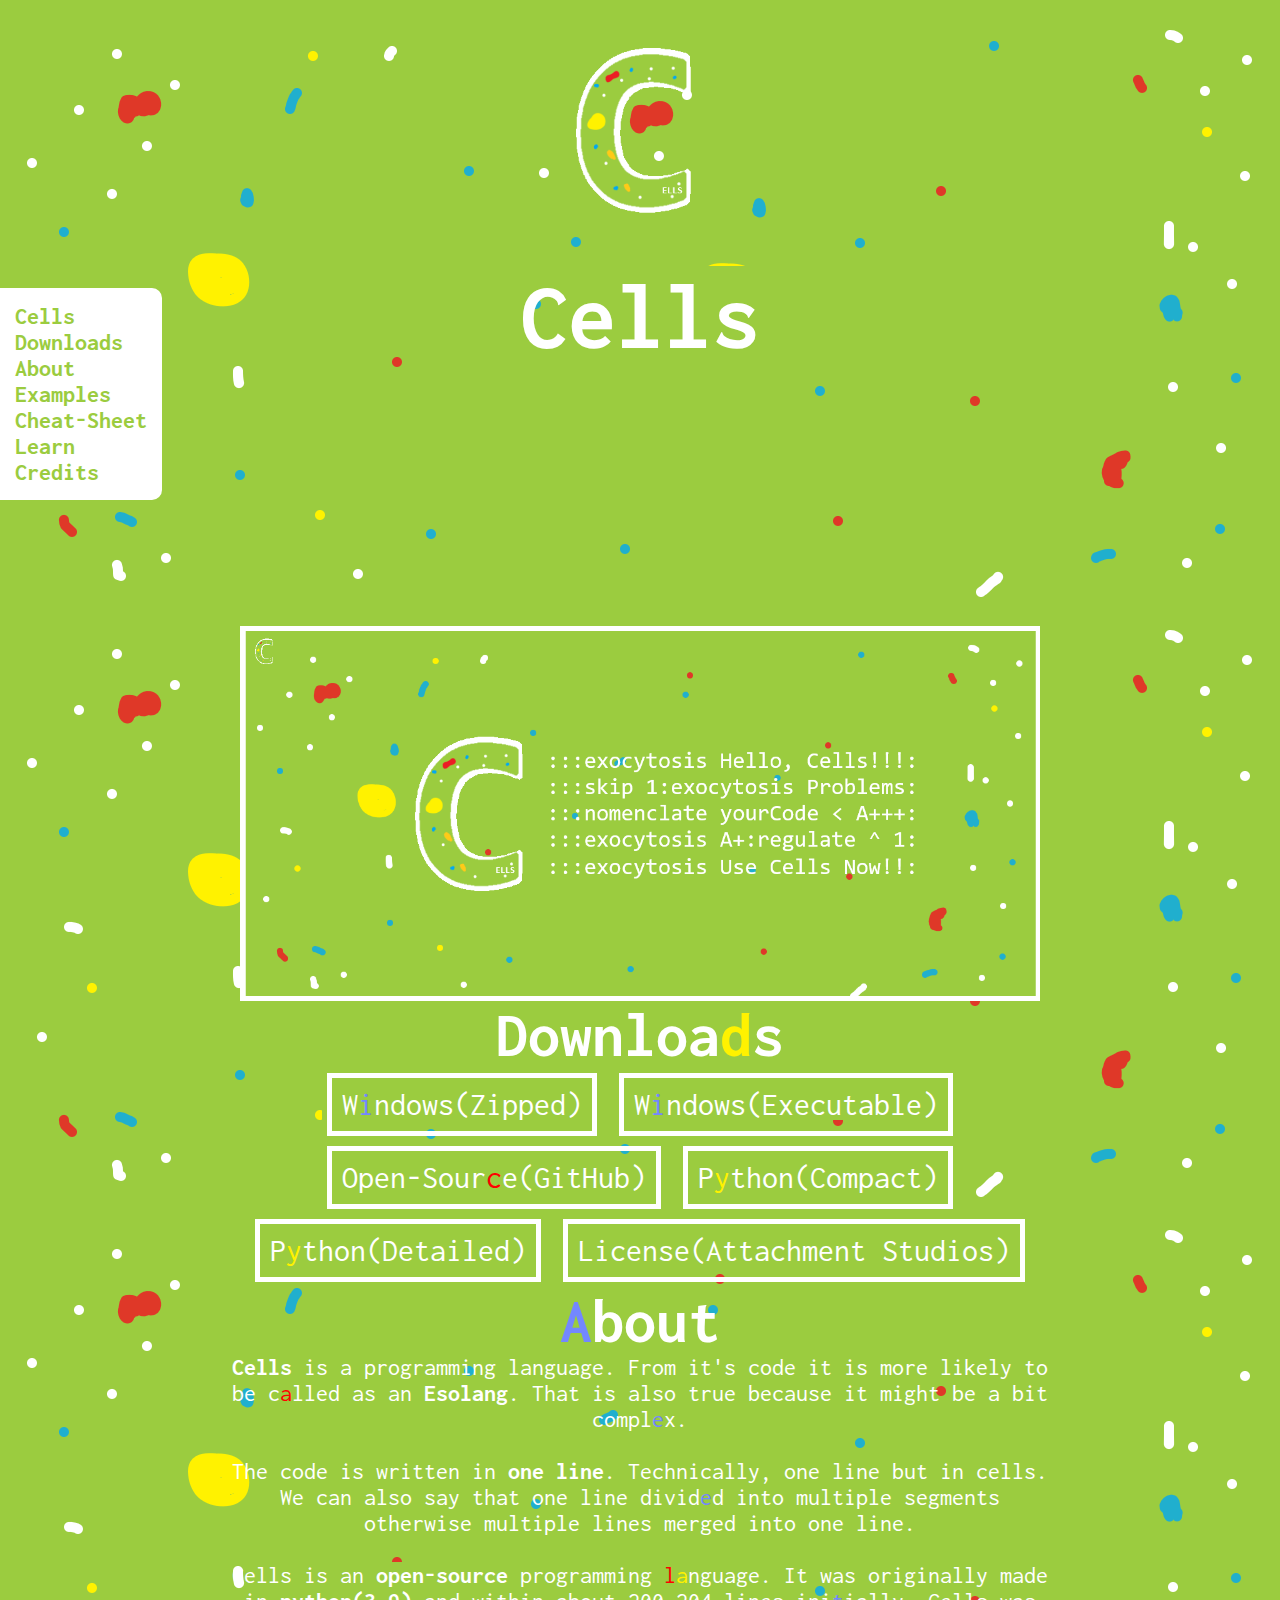
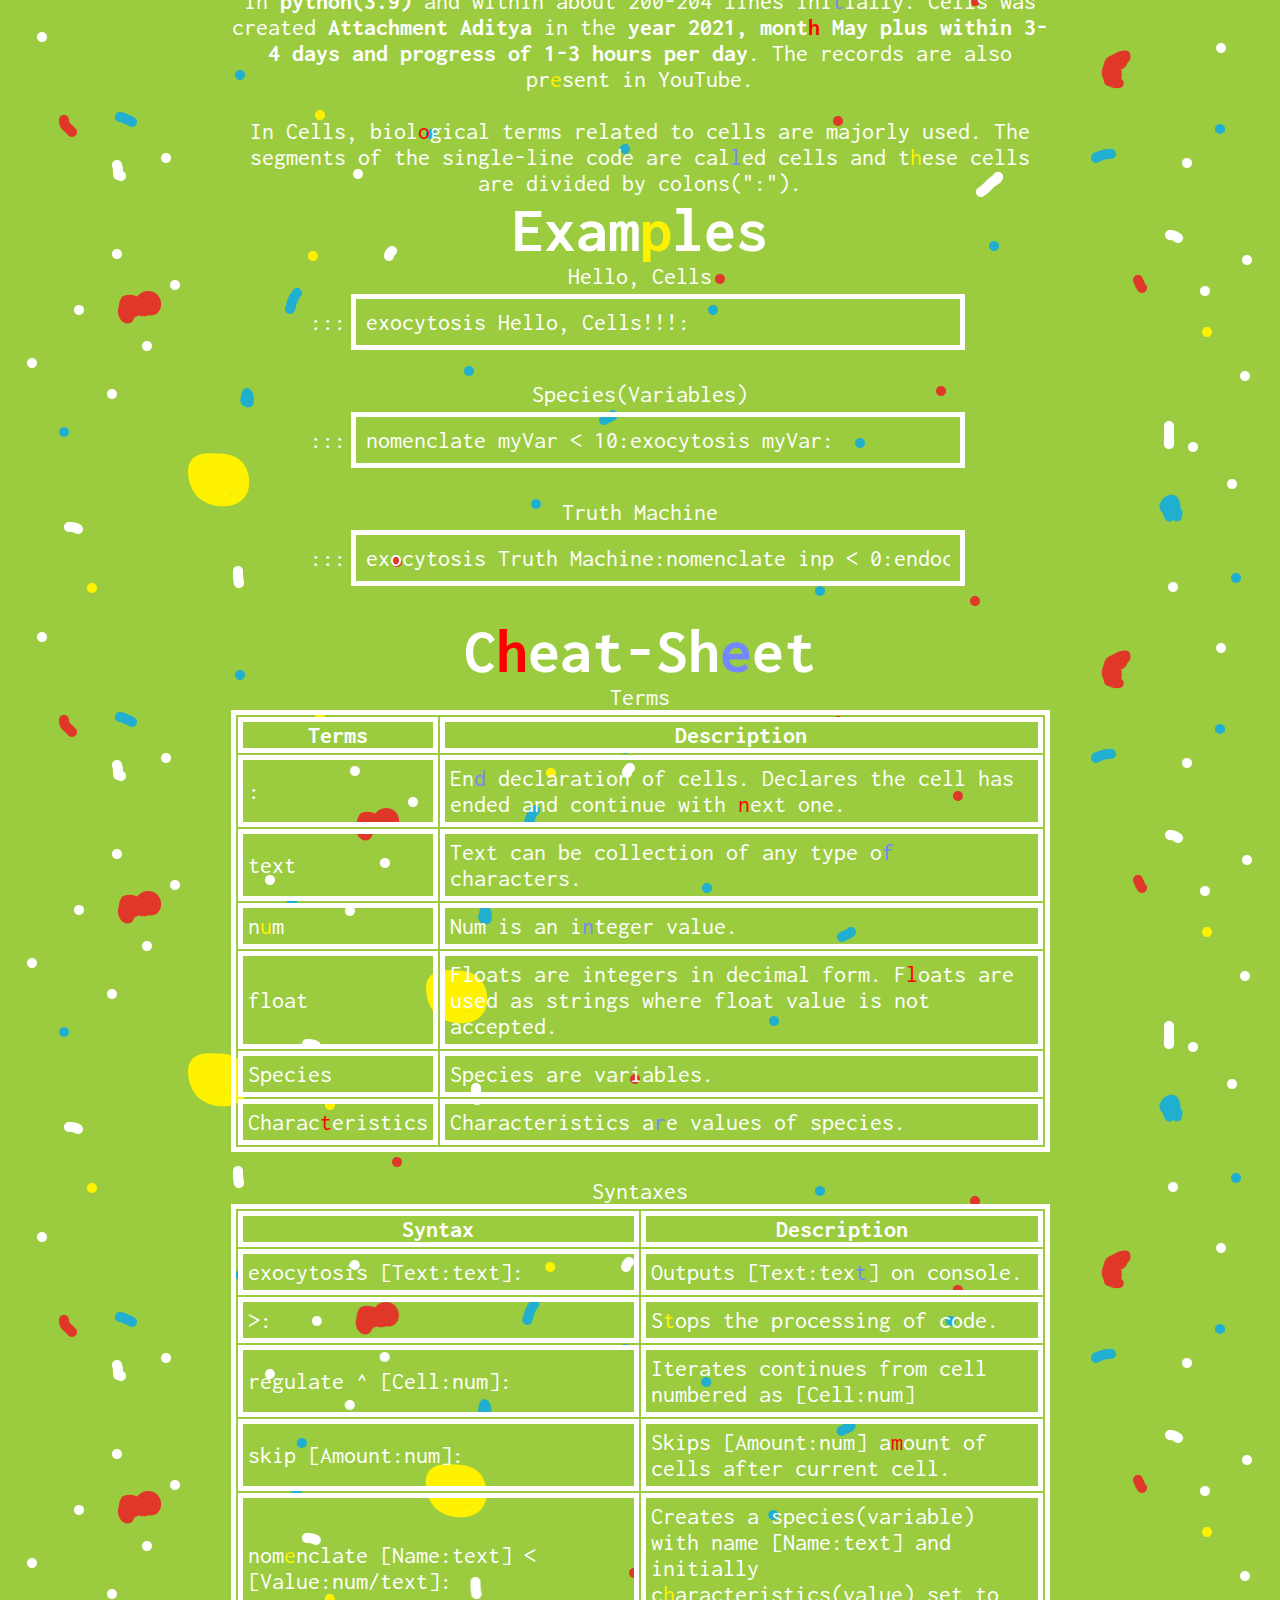
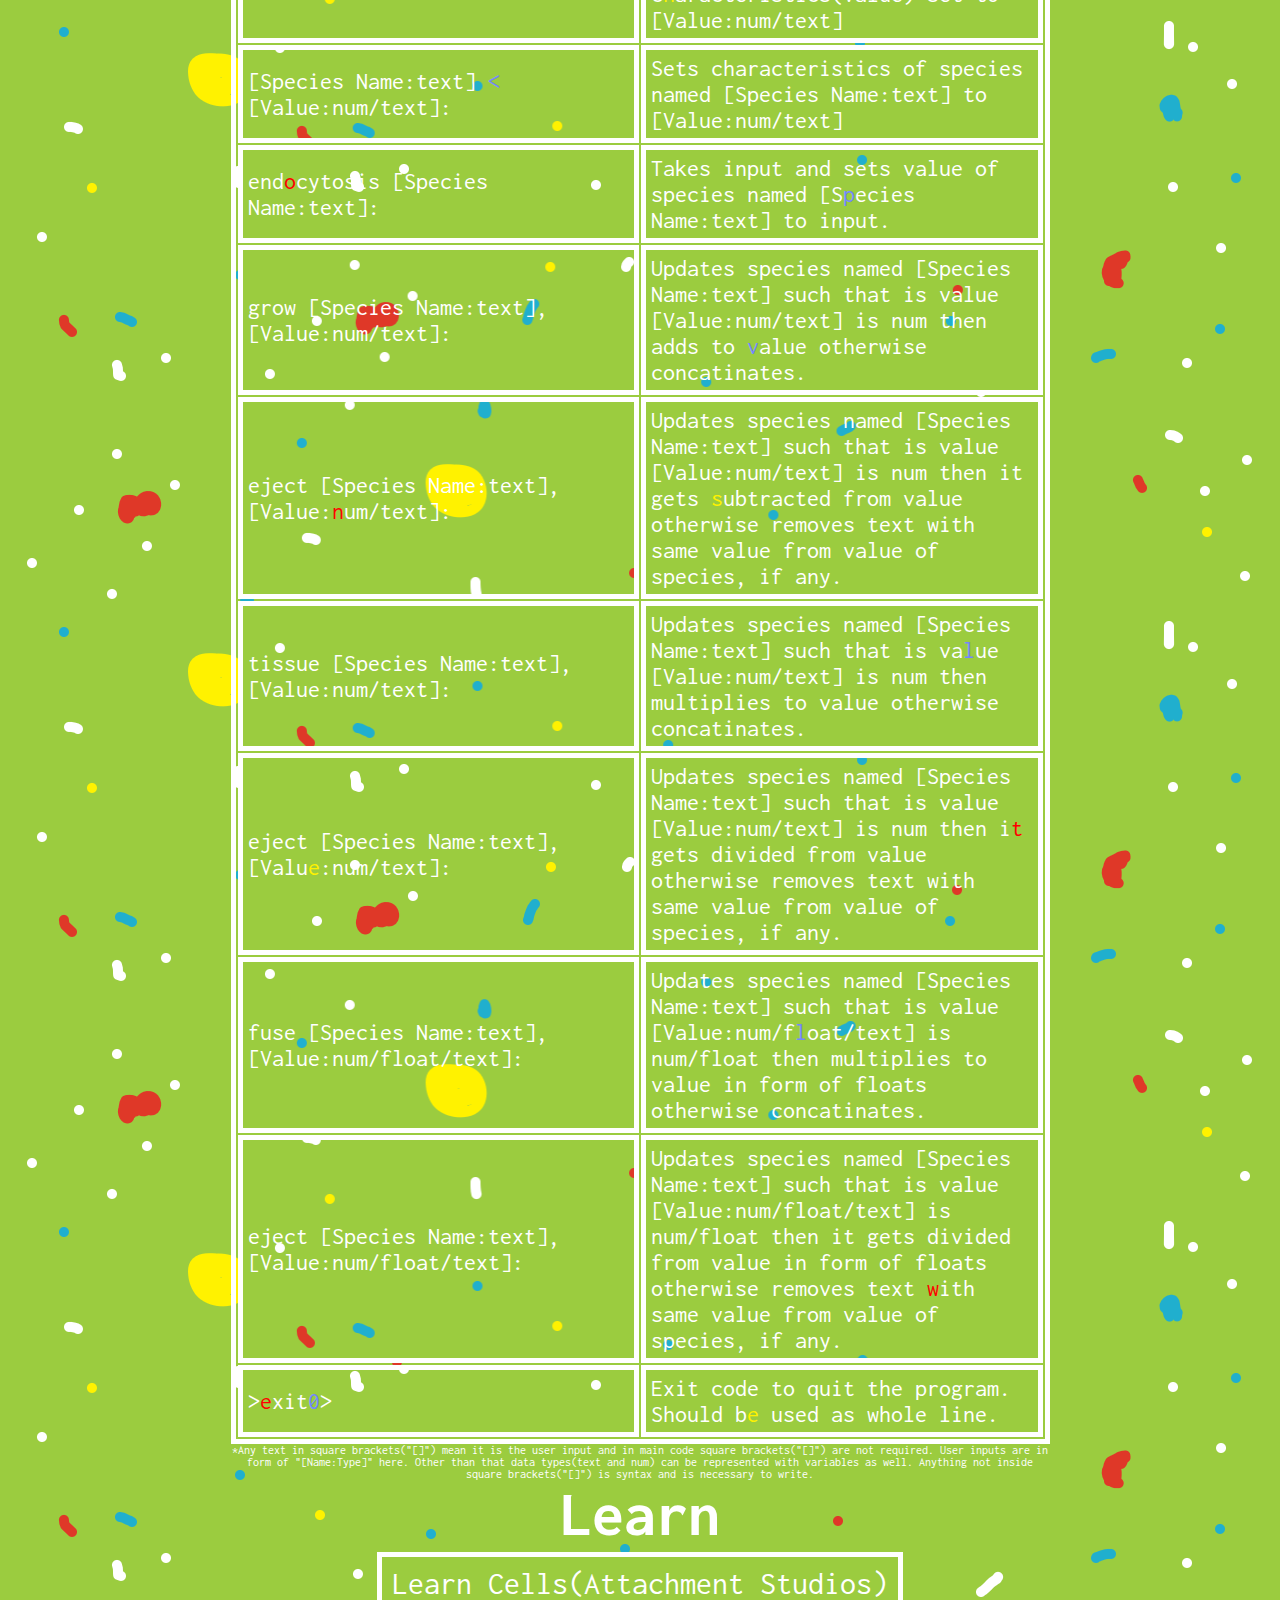
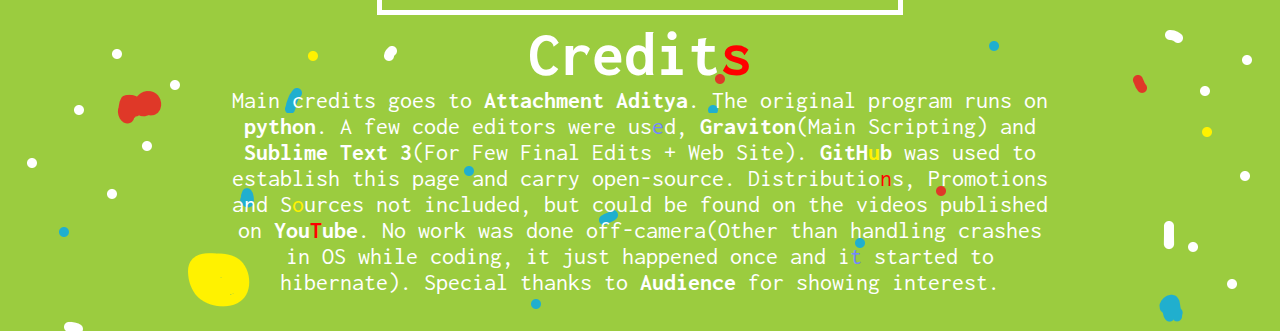
==== index.html @ 28428c4b "Cells - WebPage" ====
<html>
	<head>
		<title>Cells</title>
		<link rel="stylesheet" href="style.css">
		<script type="text/javascript" src="script.js"></script>
		<link rel="fav icon" href="Icon.ico">
	</head>
	<body>
		<div class="sidebar">
			<p>
				<a id="sbe" href="#cells">Cells</a><br>
				<a id="sbe" href="#downloads">Downloads</a><br>
				<a id="sbe" href="#about">About</a><br>
				<a id="sbe" href="#examples">Examples</a><br>
				<a id="sbe" href="#cheatsheet">Cheat-Sheet</a><br>
				<a id="sbe" href="#learn">Learn</a><br>
				<a id="sbe" href="#credits">Credits</a>
			</p>
		</div>
		<center>
			<div class="container">
				<div class="title" id="cells">
					<img src="Icon.png" width="256" height="256" />
					<h1>
						Cells
					</h1>
					<br>
					<br>
					<br>
					<br>
					<br>
					<br>
					<br>
					<br>
					<br>
					<br>
					<img src="Social Preview.png" width="800px" height="auto" />
				</div>
				<div class="downloads" id="downloads">
					<h3>
						Downloa<yellow>d</yellow>s
					</h3>
					<p>
						<a href="Downloads/Cells - Windows.zip"><button>W<blue>i</blue>ndows(Zipped)</button></a>
						<a href="Downloads/Cells.exe"><button>W<blue>i</blue>ndows(Executable)</button></a>
						<a href="https://github.com/Attachment-Studios/Cells"><button>Open-Sour<red>c</red>e(GitHub)</button></a>
						<a href="Downloads/Cells.py"><button>P<yellow>y</yellow>thon(Compact)</button></a>
						<a href="Downloads/Cells(detailed).py"><button>P<yellow>y</yellow>thon(Detailed)</button></a>
						<a href="Downloads/license.txt"><button>License(Attachment Studios)</button></a>
					</p>
				</div>
				<div class="about" id="about">
					<h3>
						<blue>A</blue>bout
					</h3>
					<p>
						<strong>Cells</strong> is a programming language. From it's code it is more likely to be c<red>a</red>lled as an <strong>Esolang</strong>. That is also true because it might be a bit compl<blue>e</blue>x.<br><br>
						The code is written in <strong>one line</strong>. Technically, one line but in cells. We can also say that one line divid<blue>e</blue>d into multiple segments otherwise multiple lines merged into one line.<br><br>
						Cells is an <strong>open-source</strong> programming <red>l</red><yellow>a</yellow>nguage. It was originally made in <strong>python(3.9)</strong> and within about 200-204 lines ini<blue>t</blue>ially. Cells was created <strong>Attachment Aditya</strong> in the <strong>year 2021, mont<red>h</red> May plus within 3-4 days and progress of 1-3 hours per day</strong>. The records are also pr<yellow>e</yellow>sent in YouTube.<br><br>
						In Cells, biol<red>o</red>gical terms related to cells are majorly used. The segments of the single-line code are cal<blue>l</blue>ed cells and t<yellow>h</yellow>ese cells are divided by colons(":").
					</p>
				</div>
				<div class="examples" id="examples">
					<h3>
						Exam<yellow>p</yellow>les
					</h3>
					<p>
						Hello, Cells<br>
						:::<input type="text" value="exocytosis Hello, Cells!!!:" id="Hello, Cells" /><br><br>
						Species(Variables)<br>
						:::<input type="text" value="nomenclate myVar < 10:exocytosis myVar:" id="Species" /><br><br>
						Truth Machine<br>
						:::<input type="text" value="exocytosis Truth Machine:nomenclate inp < 0:endocytosis inp:skip inp:regulate ^ 7:regulate ^ 9:exocytosis 0:>:exocytosis 1:regulate ^ 9:" id="Truth Machine" /><br><br>
					</p>
				</div>
				<div class="cheatsheet" id="cheatsheet">
					<h3>
						C<red>h</red>eat-Sh<blue>e</blue>et
					</h3>
					<p>
						Terms
						<table>
							<tr>
								<th>Terms</th>
								<th>Description</th>
							</tr>
							<tr>
								<td>:</td>
								<td>En<blue>d</blue> declaration of cells. Declares the cell has ended and continue with <red>n</red>ext one.</td>
							</tr>
							<tr>
								<td>text</td>
								<td>Text can be collection of any type o<blue>f</blue> characters.</td>
							</tr>
							<tr>
								<td>n<yellow>u</yellow>m</td>
								<td>Num is an i<blue>n</blue>teger value.</td>
							</tr>
							<tr>
								<td>float</td>
								<td>Floats are integers in decimal form. F<red>l</red>oats are used as strings where float value is not accepted.</td>
							</tr>
							<tr>
								<td>Species</td>
								<td>Species are variables.</td>
							</tr>
							<tr>
								<td>Charac<red>t</red>eristics</td>
								<td>Characteristics a<blue>r</blue>e values of species.</td>
							</tr>
						</table><br>
						Syntaxes<br>
						<table>
							<tr>
								<th id="Cheat-Sheet-Syntax">Syntax</th>
								<th id="Cheat-Sheet-Description">Description</th>
							</tr>
							<tr>
								<td>exocytosis [Text:text]:</td>
								<td>Outputs [Text:tex<blue>t</blue>] on console.</td>
							</tr>
							<tr>
								<td>>:</td>
								<td>S<yellow>t</yellow>ops the processing of code.</td>
							</tr>
							<tr>
								<td>regulate ^ [Cell:num]:</td>
								<td>Iterates continues from cell numbered as [Cell:num]</td>
							</tr>
							<tr>
								<td>skip [Amount:num]:</td>
								<td>Skips [Amount:num] a<red>m</red>ount of cells after current cell.</td>
							</tr>
							<tr>
								<td>nom<yellow>e</yellow>nclate [Name:text] < [Value:num/text]:</td>
								<td>Creates a species(variable) with name [Name:text] and initially c<yellow>h</yellow>aracteristics(value) set to [Value:num/text]</td>
							</tr>
							<tr>
								<td>[Species Name:text] <blue><</blue> [Value:num/text]:</td>
								<td>Sets characteristics of species named [Species Name:text] to [Value:num/text]</td>
							</tr>
							<tr>
								<td>end<red>o</red>cytosis [Species Name:text]:</td>
								<td>Takes input and sets value of species named [S<blue>p</blue>ecies Name:text] to input.</td>
							</tr>
							<tr>
								<td>grow [Species Name:text],[Value:num/text]:</td>
								<td>Updates species named [Species Name:text] such that is value [Value:num/text] is num then adds to <blue>v</blue>alue otherwise concatinates.</td>
							</tr>
							<tr>
								<td>eject [Species Name:text],[Value:<red>n</red>um/text]:</td>
								<td>Updates species named [Species Name:text] such that is value [Value:num/text] is num then it gets <yellow>s</yellow>ubtracted from value otherwise removes text with same value from value of species, if any.</td>
							</tr>
							<tr>
								<td>tissue [Species Name:text],[Value:num/text]:</td>
								<td>Updates species named [Species Name:text] such that is va<blue>l</blue>ue [Value:num/text] is num then multiplies to value otherwise concatinates.</td>
							</tr>
							<tr>
								<td>eject [Species Name:text],[Valu<yellow>e</yellow>:num/text]:</td>
								<td>Updates species named [Species Name:text] such that is value [Value:num/text] is num then i<red>t</red> gets divided from value otherwise removes text with same value from value of species, if any.</td>
							</tr>
							<tr>
								<td>fuse [Species Name:text],[Value:num/float/text]:</td>
								<td>Updates species named [Species Name:text] such that is value [Value:num/f<blue>l</blue>oat/text] is num/float then multiplies to value in form of floats otherwise concatinates.</td>
							</tr>
							<tr>
								<td>eject [Species Name:text],[Value:num/float/text]:</td>
								<td>Updates species named [Species Name:text] such that is value [Value:num/float/text] is num/float then it gets divided from value in form of floats otherwise removes text <red>w</red>ith same value from value of species, if any.</td>
							</tr>
							<tr>
								<td>><red>e</red>xit<blue>0</blue>></td>
								<td>Exit code to quit the program. Should b<yellow>e</yellow> used as whole line.</td>
							</tr>
						</table>
					</p>
					<p style="font-size:12px;">
						*Any text in square brackets("[]") mean it is the user input and in main code square brackets("[]") are not required. User inputs are in form of "[Name:Type]" here. Other than that data types(text and num) can be represented with variables as well. Anything not inside square brackets("[]") is syntax and is necessary to write.
					</p>
				</div>
				<div class="learn" id="learn">
					<h3>
						Learn
					</h3>
					<p>
						<a href="https://attachment-studios.github.io/learn-cells"><button>Learn Cells(Attachment Studios)</button></a>
					</p>
				</div>
				<div class="credits" id="credits">
					<h3>
						Credit<red>s</red>
					</h3>
					<p>
						Main credits goes to <strong>Attachment Aditya</strong>. The original program runs on <strong>python</strong>. A few code editors were us<blue>e</blue>d, <strong>Graviton</strong>(Main Scripting) and <strong>Sublime Text 3</strong>(For Few Final Edits + Web Site). <strong>GitH<yellow>u</yellow>b</strong> was used to establish this page and carry open-source. Distributio<red>n</red>s, Promotions and S<yellow>o</yellow>urces not included, but could be found on the videos published on <strong>You<red>T</red>ube</strong>. No work was done off-camera(Other than handling crashes in OS while coding, it just happened once and i<blue>t</blue> started to hibernate). Special thanks to <strong>Audience</strong> for showing interest.
					</p>
				</div>
			</div>
			<br>
		</center>
	</body>
</html>
---- style.css ----
@import url('https://fonts.googleapis.com/css2?family=Inconsolata&display=swap');

* {
	background: #9bcc3f;
	background-image: url("Background.png");
	background-position: fixed;
	color: #ffffff;
	font-family: 'Inconsolata';
	user-select: none;
	padding: 0;
	font-size: 24px;
	margin: 0;
}

div {
	background: transparent;
}

p {
	background: transparent;
}

.container {
	padding: 10px;
}

h1 {
	font-size: 96px;
	margin: 0;
	padding: 0;
	background: transparent;
}

h3 {
	font-size: 64px;
	margin: 0;
	padding: 0;
	background: transparent;
}

p {
	font-size: 24px;
	padding: 0;
	margin: 0;
	width: 65%;
}

strong {
	padding: 0;
	margin: 0;
}

button {
	background: rgba(255, 255, 255, 0);
	color: #ffffff;
	border: 5px solid #ffffff;
	padding: 10px;
	outline: none;
	cursor: pointer;
	margin: 5px;
	font-size: 32px;
}

button:hover {
	background: rgba(255, 255, 255, 0.25);
}

a {
	text-decoration: none;
	font-weight: bold;
	cursor: pointer;
}

blue {
	background: transparent;
	color: #7387ff;
	font-size: inherit;
	margin: 0;
	padding: 0;
}

red {
	background: transparent;
	color: #ff0000;
	font-size: inherit;
	margin: 0;
	padding: 0;
}

yellow {
	background: transparent;
	color: #fff200;
	font-size: inherit;
	margin: 0;
	padding: 0;
}

input {
	background: rgba(255, 255, 255, 0);
	color: #ffffff;
	border: 5px solid #ffffff;
	padding: 10px;
	outline: none;
	cursor: text;
	margin: 5px;
	font-size: 24px;
	width: 75%;
}

textarea {
	background: rgba(255, 255, 255, 0);
	color: #ffffff;
	border: 5px solid #ffffff;
	padding: 10px;
	outline: none;
	cursor: text;
	margin: 5px;
	font-size: 24px;
	width: 75%;
}

.sidebar {
	background: #ffffff;
	padding: 15px;
	position: fixed;
	top: 32%;
	margin-bottom: 10px;
	border-top-right-radius: 10px;
	border-bottom-right-radius: 10px;
}

.sidebar p {
	background: transparent;
	width: 100%;
}

.sidebar p a {
	background: transparent;
	color: #9bcc3f;
	font-size: 24px;
}

.sidebar p a:hover {
	font-size: 48px;
}

table {
	border: 5px solid #ffffff;
	padding: 0;
	border-collapse: 0;
	font-size: inherit;
	background: transparent;
}

tr {
	background: transparent;
}

th {
	border: 5px solid #ffffff;
	border-spacing: 0;
	margin: 0;
	background: transparent;
}

td {
	border: 5px solid #ffffff;
	border-spacing: 0;
	padding: 5px;
	margin: 0;
	text-align: left;
	background: transparent;
}

#Cheat-Sheet-Syntax {
	width: 400px;
}

#Cheat-Sheet-Description {
	width: 400px;
}
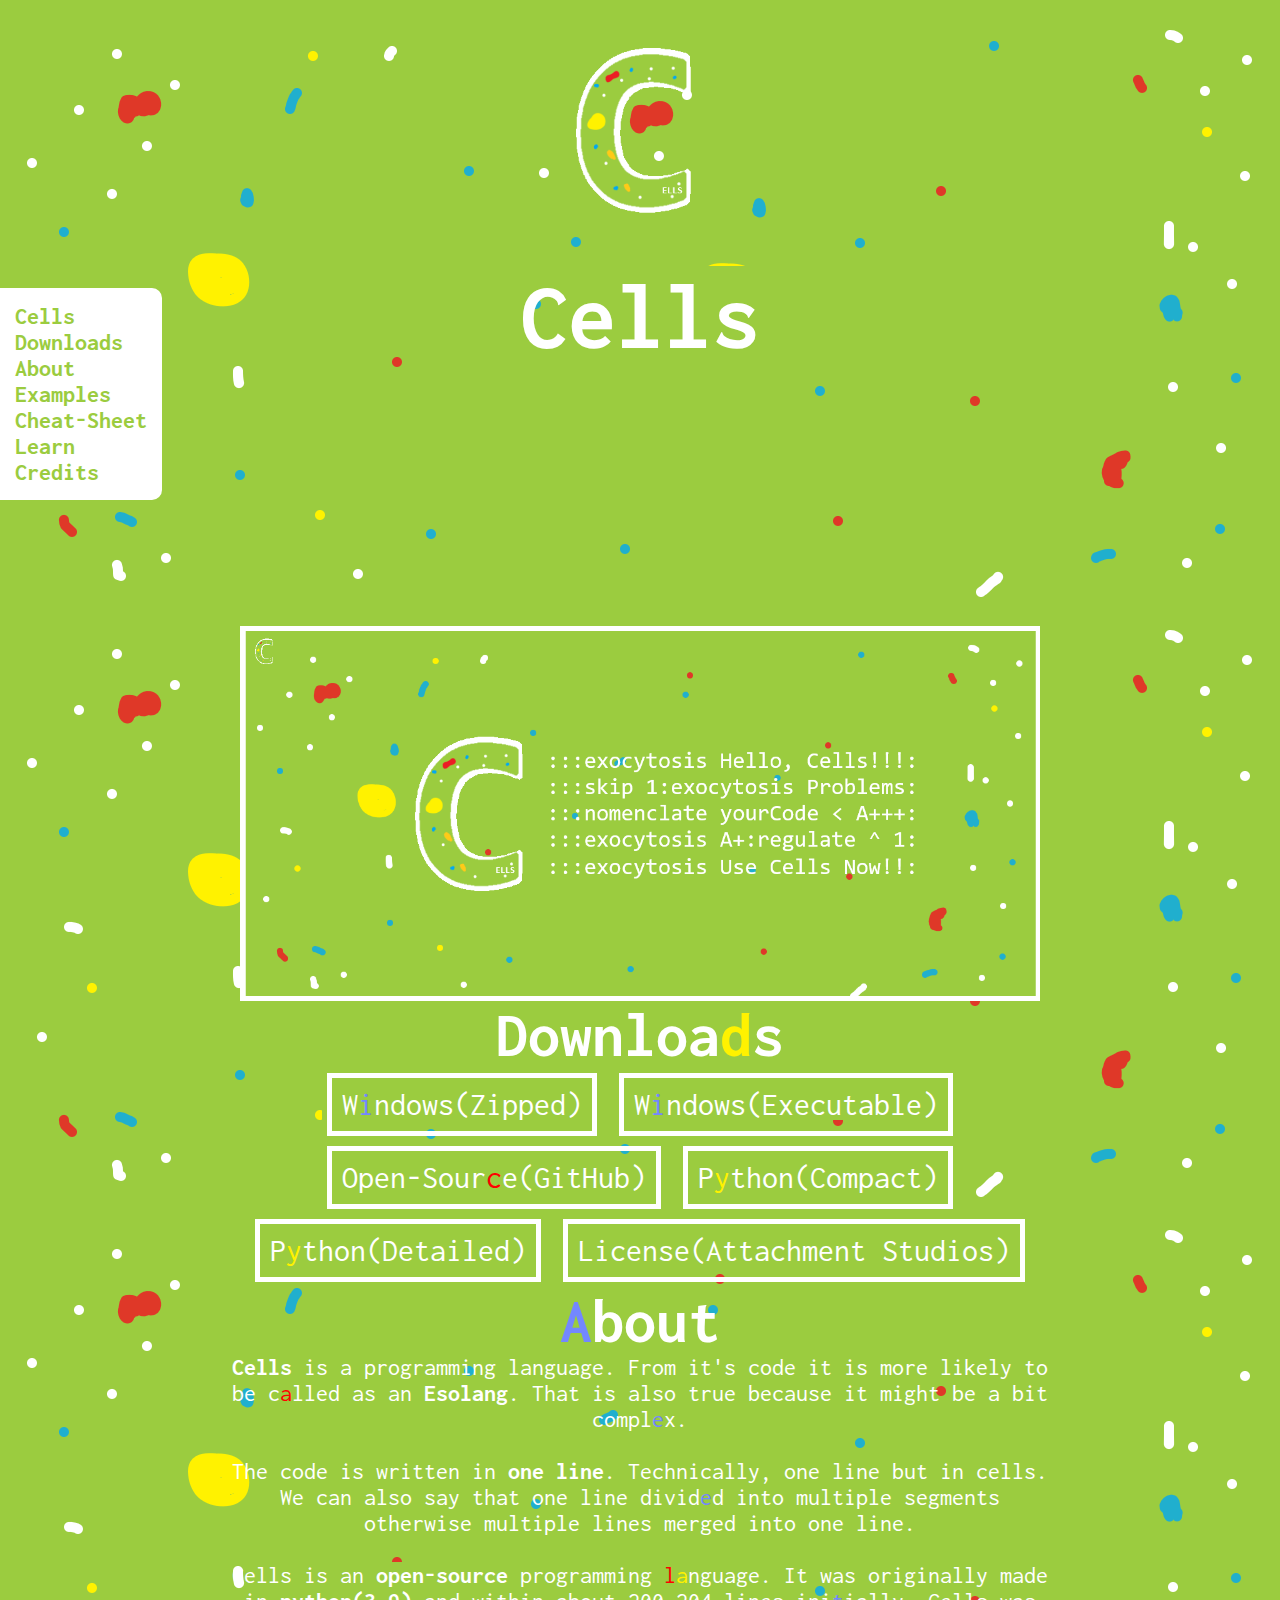
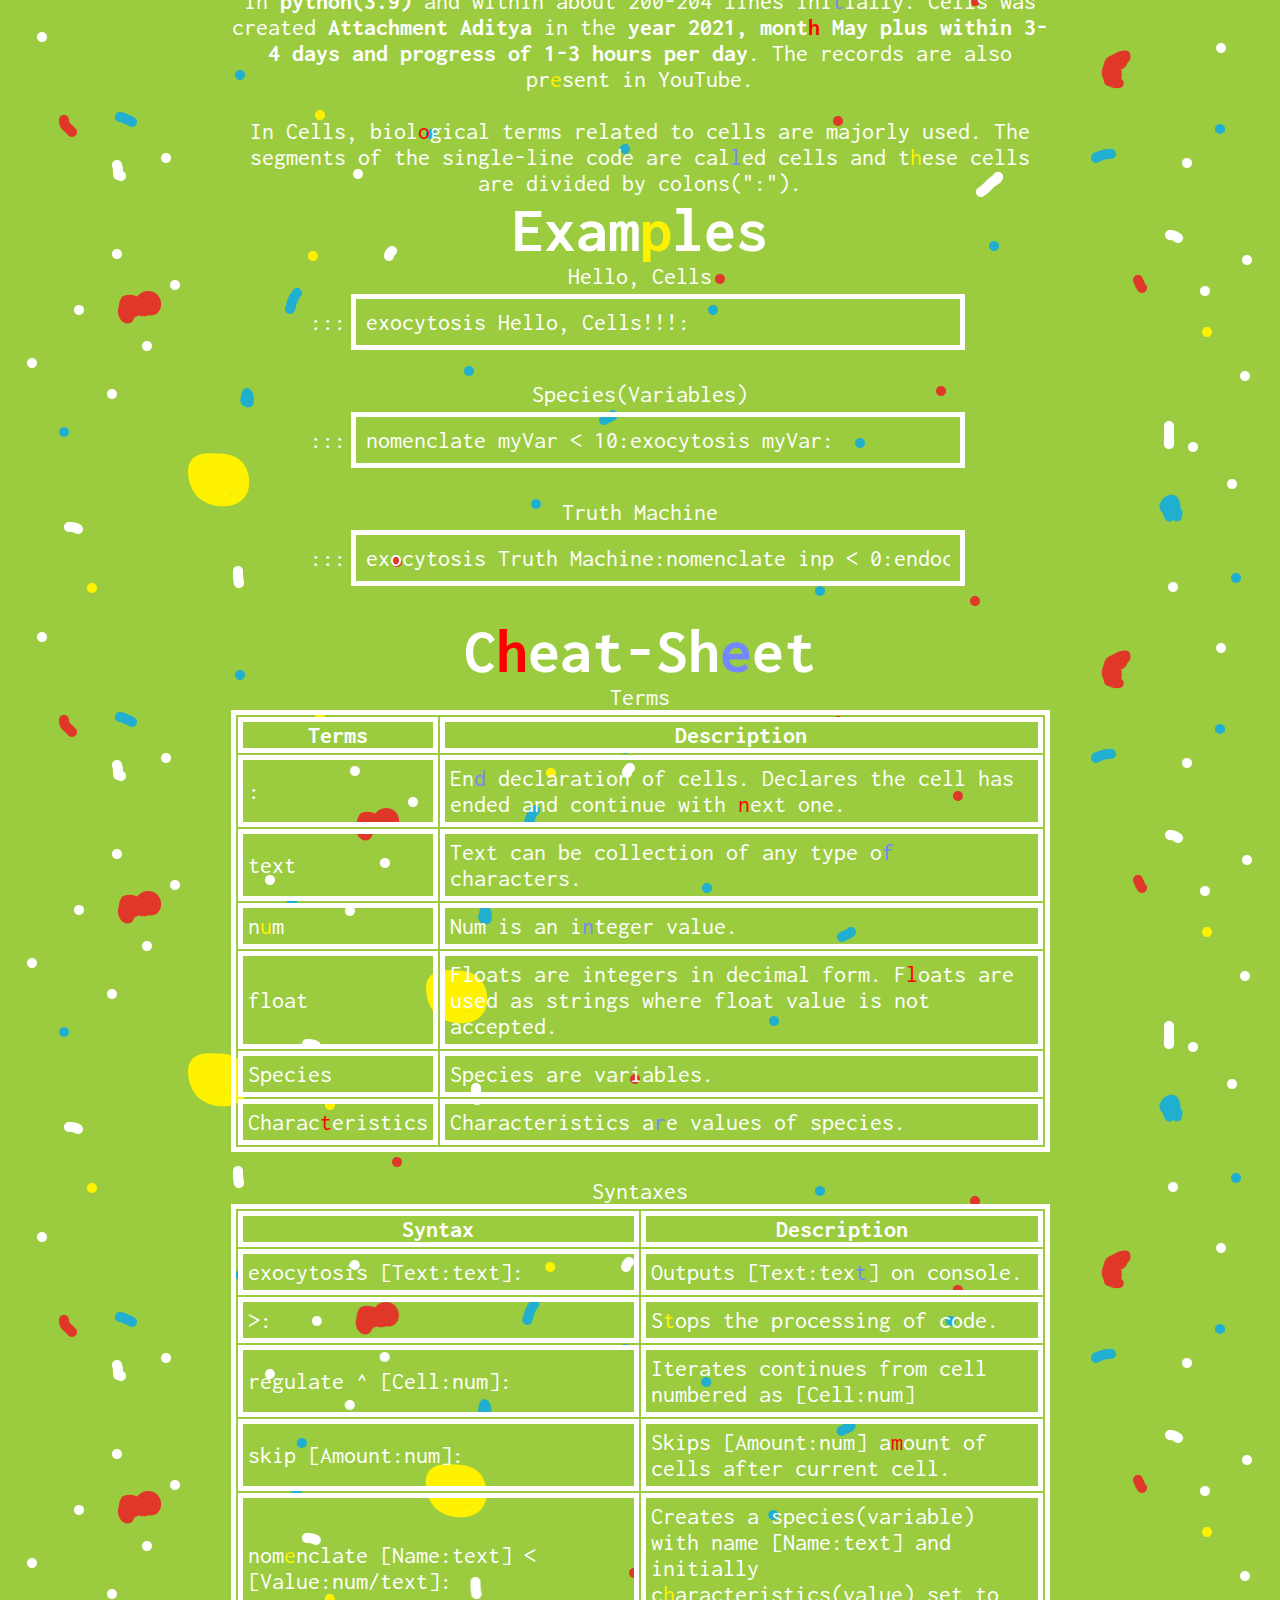
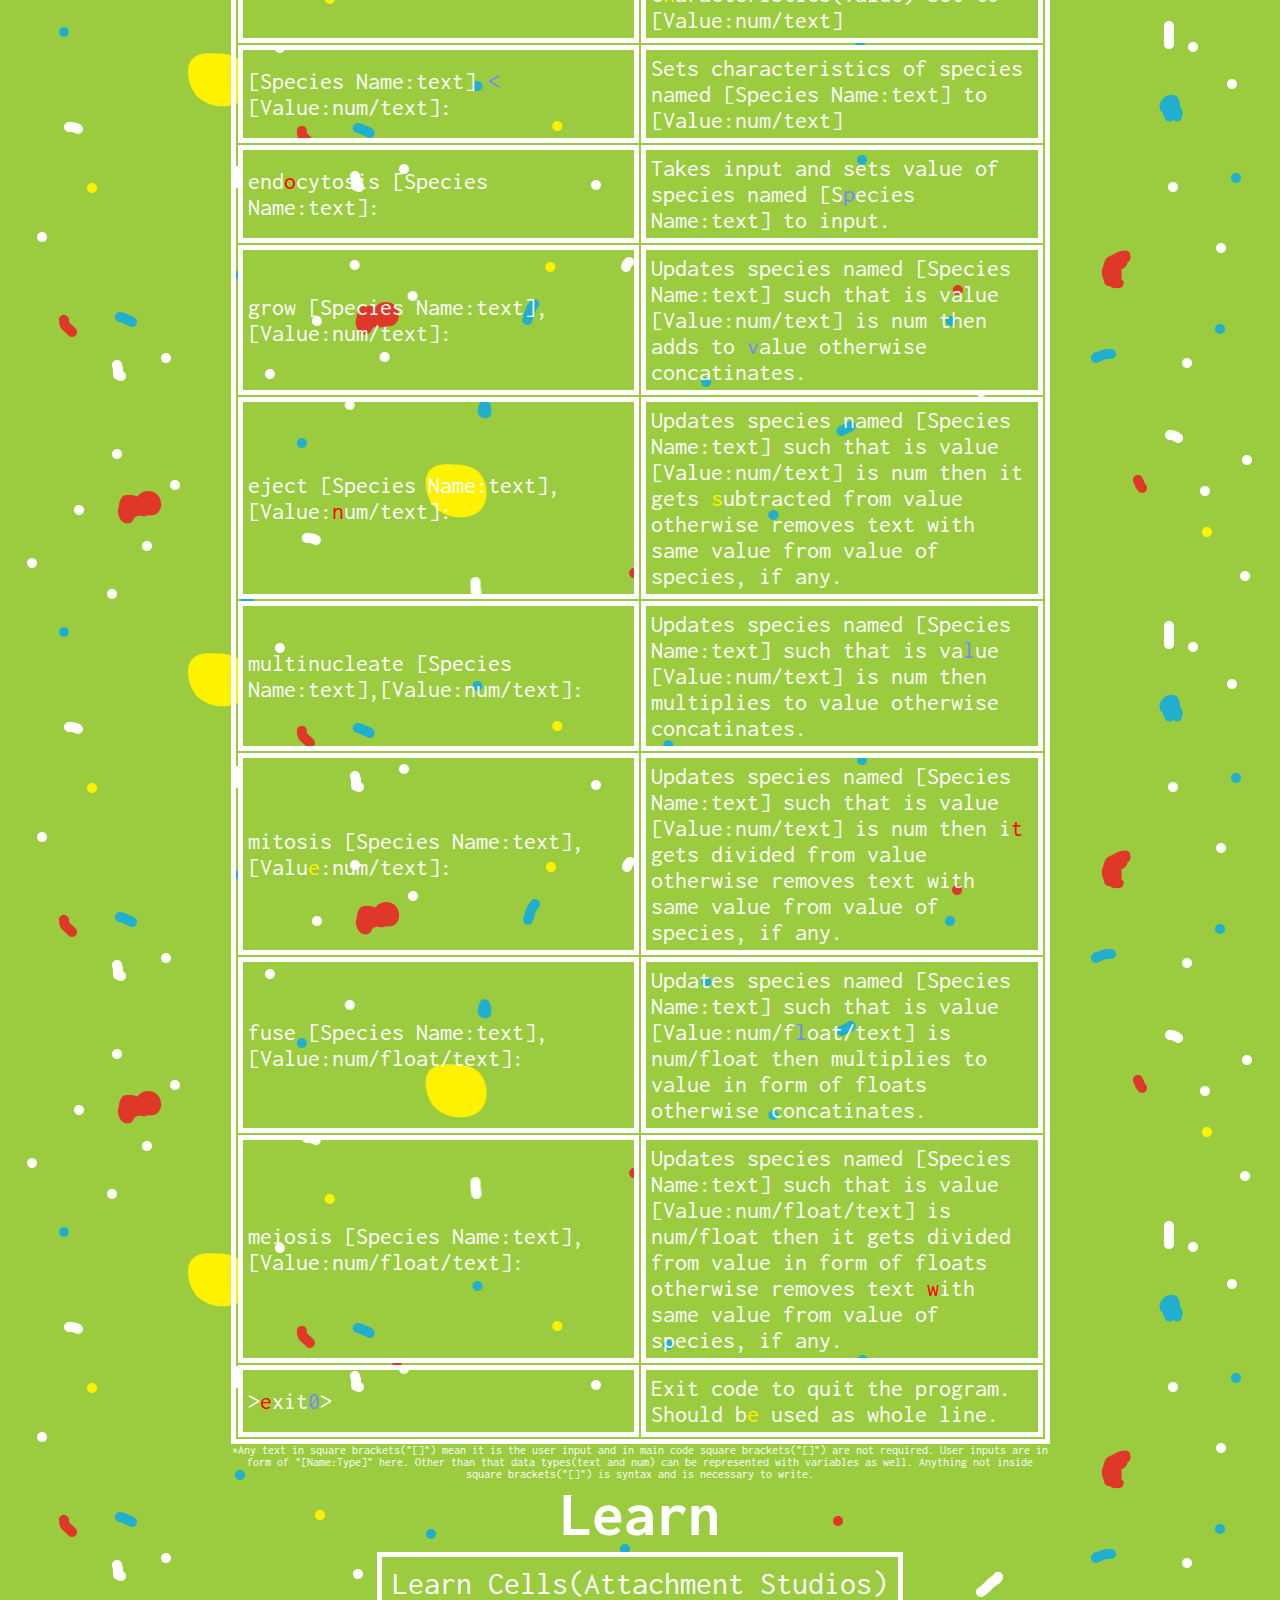
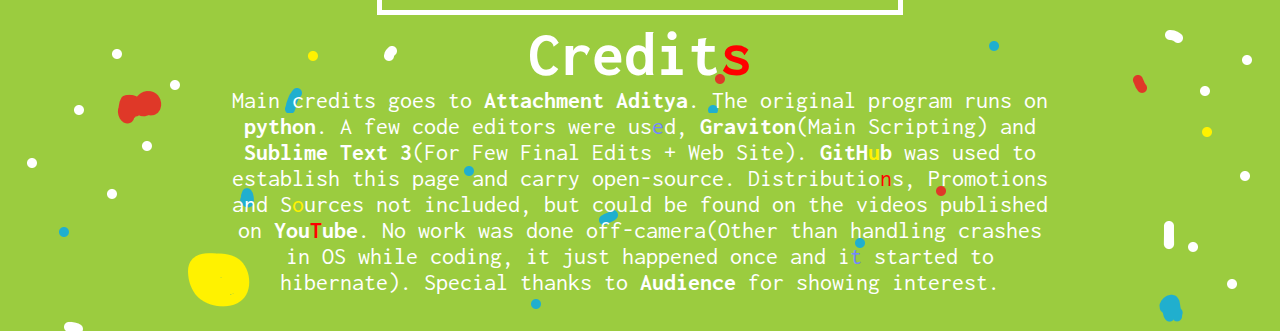
==== commit 3aa15f49: "Hotfix" ====
--- a/index.html
+++ b/index.html
@@ -4,6 +4,46 @@
 		<link rel="stylesheet" href="style.css">
 		<script type="text/javascript" src="script.js"></script>
 		<link rel="fav icon" href="Icon.ico">
+		
+		<!-- Primary Meta Tags -->
+		<title>Cells(Programming Language)</title>
+		<meta name="title" content="Cells(Programming Language)">
+		<meta name="description" content="Cells is a programming language. It was made by Attachment Aditya, Attachment Studios.">
+
+		<!-- Open Graph / Facebook -->
+		<meta property="og:type" content="website">
+		<meta property="og:url" content="https://attachment-studios.github.io/Cells/">
+		<meta property="og:title" content="Cells(Programming Language)">
+		<meta property="og:description" content="Cells is a programming language. It was made by Attachment Aditya, Attachment Studios.">
+		<meta property="og:image" content="Social Preview.png">
+
+		<!-- Twitter -->
+		<meta property="twitter:card" content="summary_large_image">
+		<meta property="twitter:url" content="https://attachment-studios.github.io/Cells/">
+		<meta property="twitter:title" content="Cells(Programming Language)">
+		<meta property="twitter:description" content="Cells is a programming language. It was made by Attachment Aditya, Attachment Studios.">
+		<meta property="twitter:image" content="Social Preview.png">
+		
+		<!-- HTML Meta Tags -->
+		<title>Cells(Programming Language)</title>
+		<meta name="description" content="Cells is a programming language. It was made by Attachment Aditya, Attachment Studios.">
+
+		<!-- Facebook Meta Tags -->
+		<meta property="og:url" content="https://attachment-studios.github.io/Cells">
+		<meta property="og:type" content="website">
+		<meta property="og:title" content="Cells(Programming Language)">
+		<meta property="og:description" content="Cells is a programming language. It was made by Attachment Aditya, Attachment Studios.">
+		<meta property="og:image" content="https://raw.githubusercontent.com/Attachment-Studios/Cells/main/Social Preview.png">
+
+		<!-- Twitter Meta Tags -->
+		<meta name="twitter:card" content="summary_large_image">
+		<meta property="twitter:domain" content="attachment-studios.github.io">
+		<meta property="twitter:url" content="https://attachment-studios.github.io/Cells">
+		<meta name="twitter:title" content="Cells(Programming Language)">
+		<meta name="twitter:description" content="Cells is a programming language. It was made by Attachment Aditya, Attachment Studios.">
+		<meta name="twitter:image" content="https://raw.githubusercontent.com/Attachment-Studios/Cells/main/Social Preview.png">
+
+		<!-- Meta Tags Generated via https://www.opengraph.xyz -->
 	</head>
 	<body>
 		<div class="sidebar">
@@ -152,11 +192,11 @@
 								<td>Updates species named [Species Name:text] such that is value [Value:num/text] is num then it gets <yellow>s</yellow>ubtracted from value otherwise removes text with same value from value of species, if any.</td>
 							</tr>
 							<tr>
-								<td>tissue [Species Name:text],[Value:num/text]:</td>
+								<td>multinucleate [Species Name:text],[Value:num/text]:</td>
 								<td>Updates species named [Species Name:text] such that is va<blue>l</blue>ue [Value:num/text] is num then multiplies to value otherwise concatinates.</td>
 							</tr>
 							<tr>
-								<td>eject [Species Name:text],[Valu<yellow>e</yellow>:num/text]:</td>
+								<td>mitosis [Species Name:text],[Valu<yellow>e</yellow>:num/text]:</td>
 								<td>Updates species named [Species Name:text] such that is value [Value:num/text] is num then i<red>t</red> gets divided from value otherwise removes text with same value from value of species, if any.</td>
 							</tr>
 							<tr>
@@ -164,7 +204,7 @@
 								<td>Updates species named [Species Name:text] such that is value [Value:num/f<blue>l</blue>oat/text] is num/float then multiplies to value in form of floats otherwise concatinates.</td>
 							</tr>
 							<tr>
-								<td>eject [Species Name:text],[Value:num/float/text]:</td>
+								<td>meiosis [Species Name:text],[Value:num/float/text]:</td>
 								<td>Updates species named [Species Name:text] such that is value [Value:num/float/text] is num/float then it gets divided from value in form of floats otherwise removes text <red>w</red>ith same value from value of species, if any.</td>
 							</tr>
 							<tr>
@@ -197,4 +237,4 @@
 			<br>
 		</center>
 	</body>
-</html>+</html>
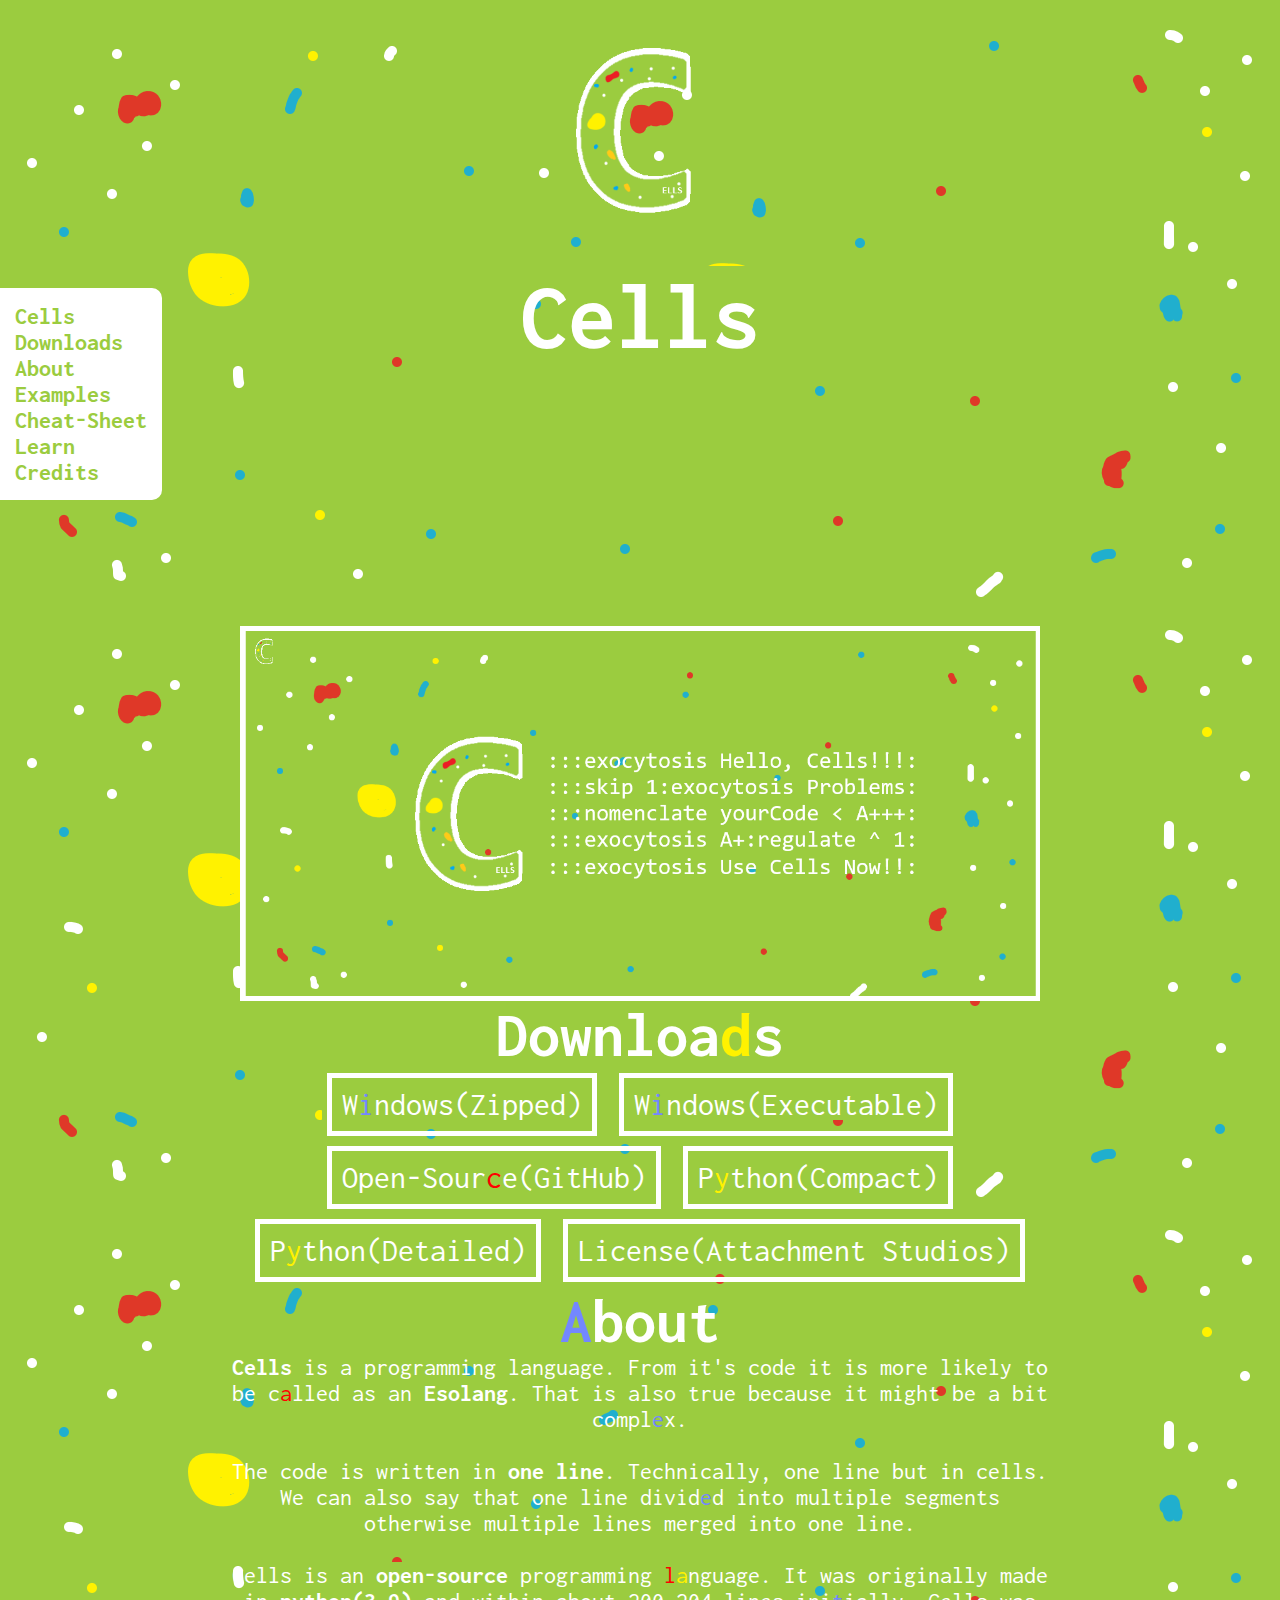
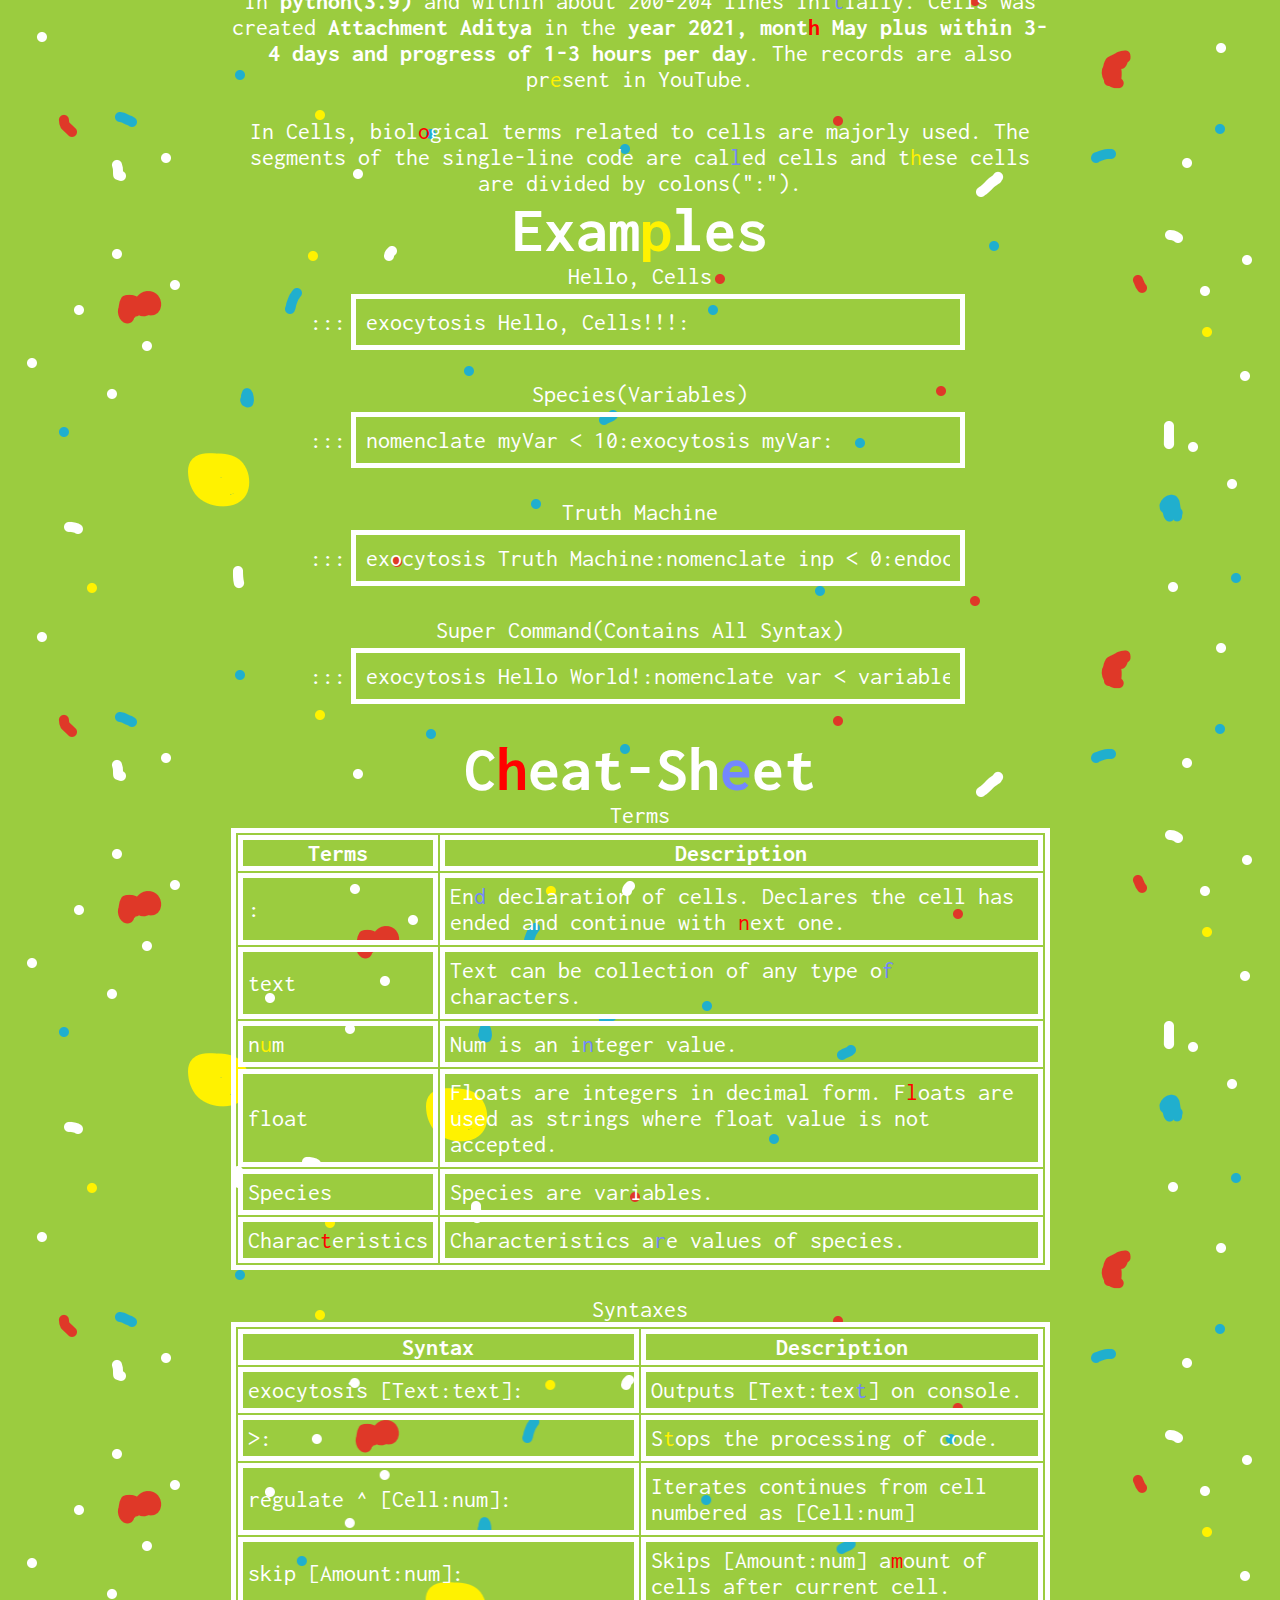
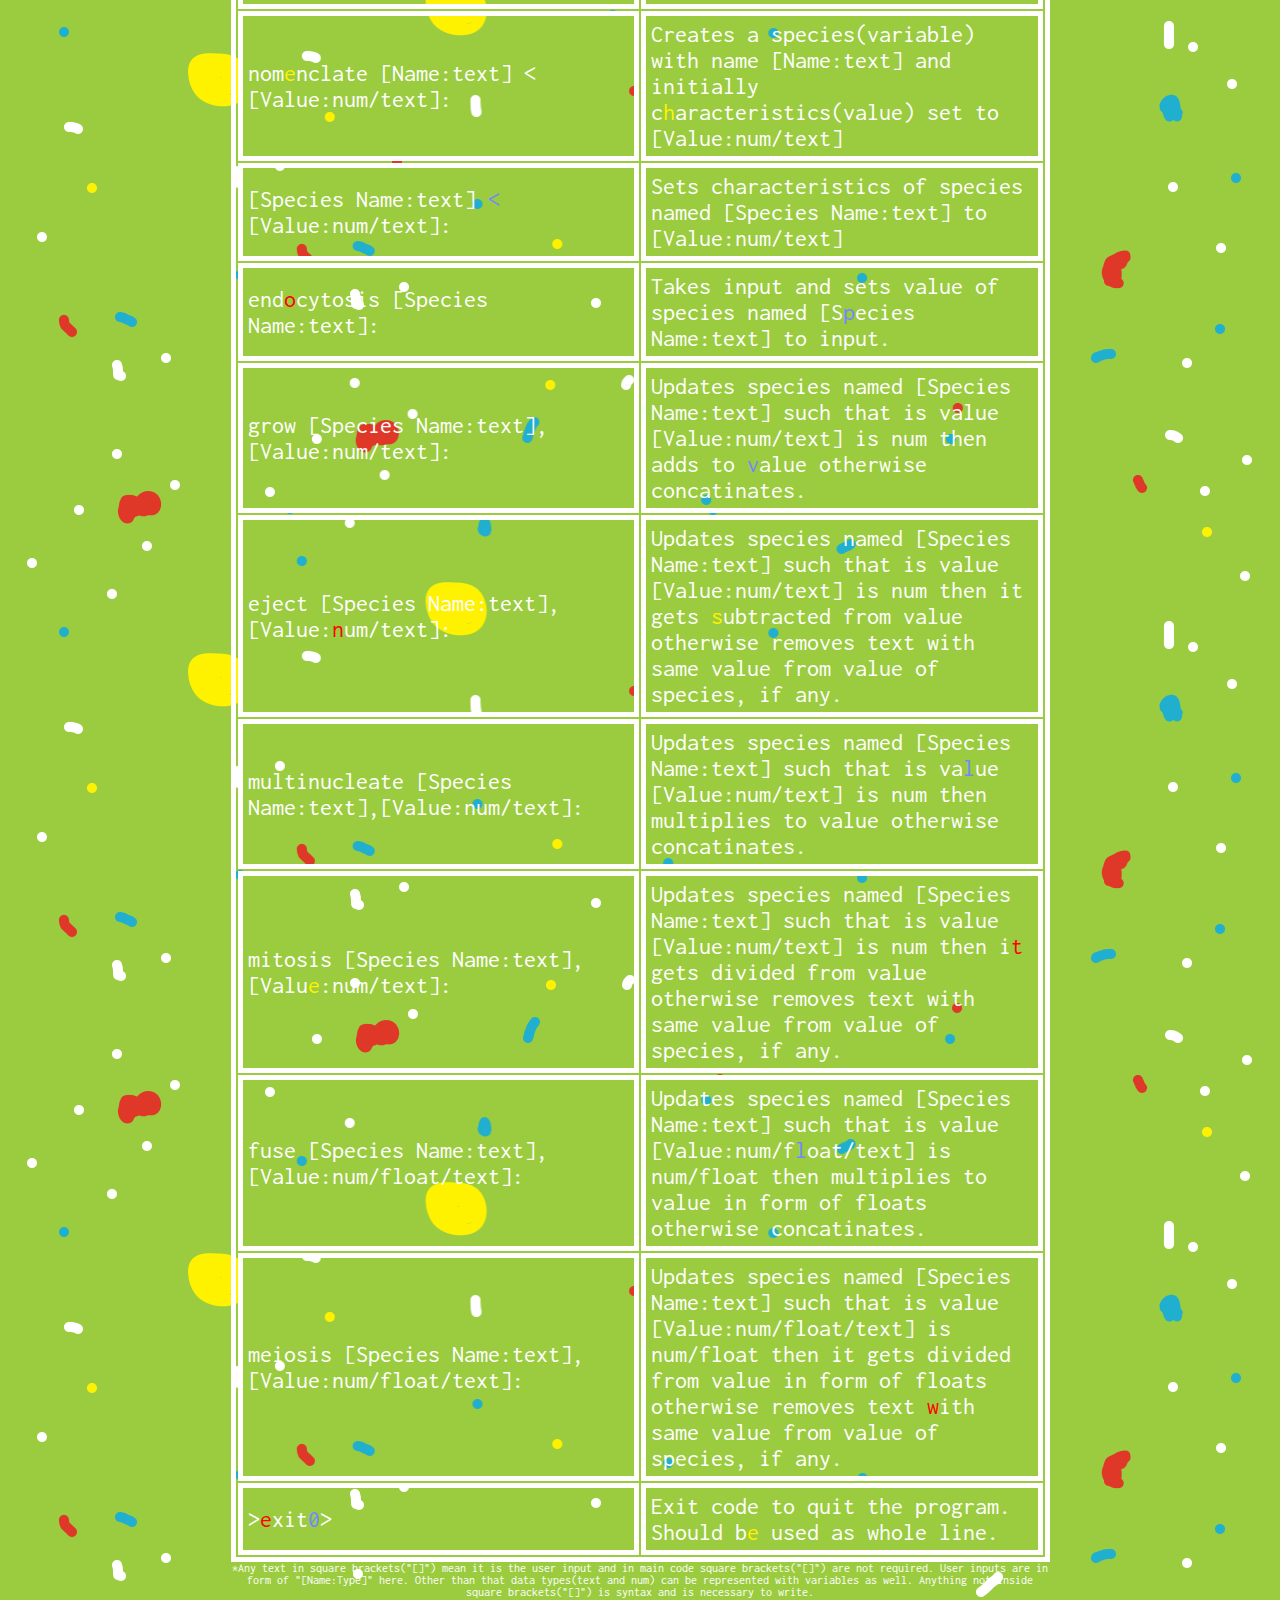
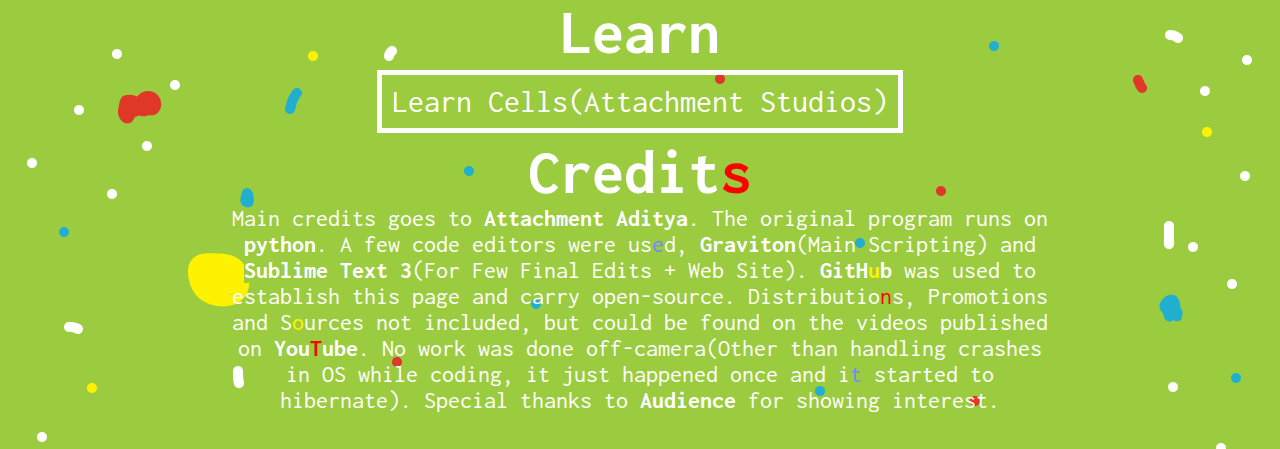
==== commit 56eeff9e: "Super" ====
--- a/index.html
+++ b/index.html
@@ -111,6 +111,8 @@
 						:::<input type="text" value="nomenclate myVar < 10:exocytosis myVar:" id="Species" /><br><br>
 						Truth Machine<br>
 						:::<input type="text" value="exocytosis Truth Machine:nomenclate inp < 0:endocytosis inp:skip inp:regulate ^ 7:regulate ^ 9:exocytosis 0:>:exocytosis 1:regulate ^ 9:" id="Truth Machine" /><br><br>
+						Super Command(Contains All Syntax)<br>
+						:::<input type="text" value="exocytosis Hello World!:nomenclate var < variable value:var < new value:endocytosis var:skip 0:grow 10:eject 10:multinucleate 10:mitosis 10:fuse 10:meiosis 10:regulate ^ 1:" id="Super" /><br><br>
 					</p>
 				</div>
 				<div class="cheatsheet" id="cheatsheet">
